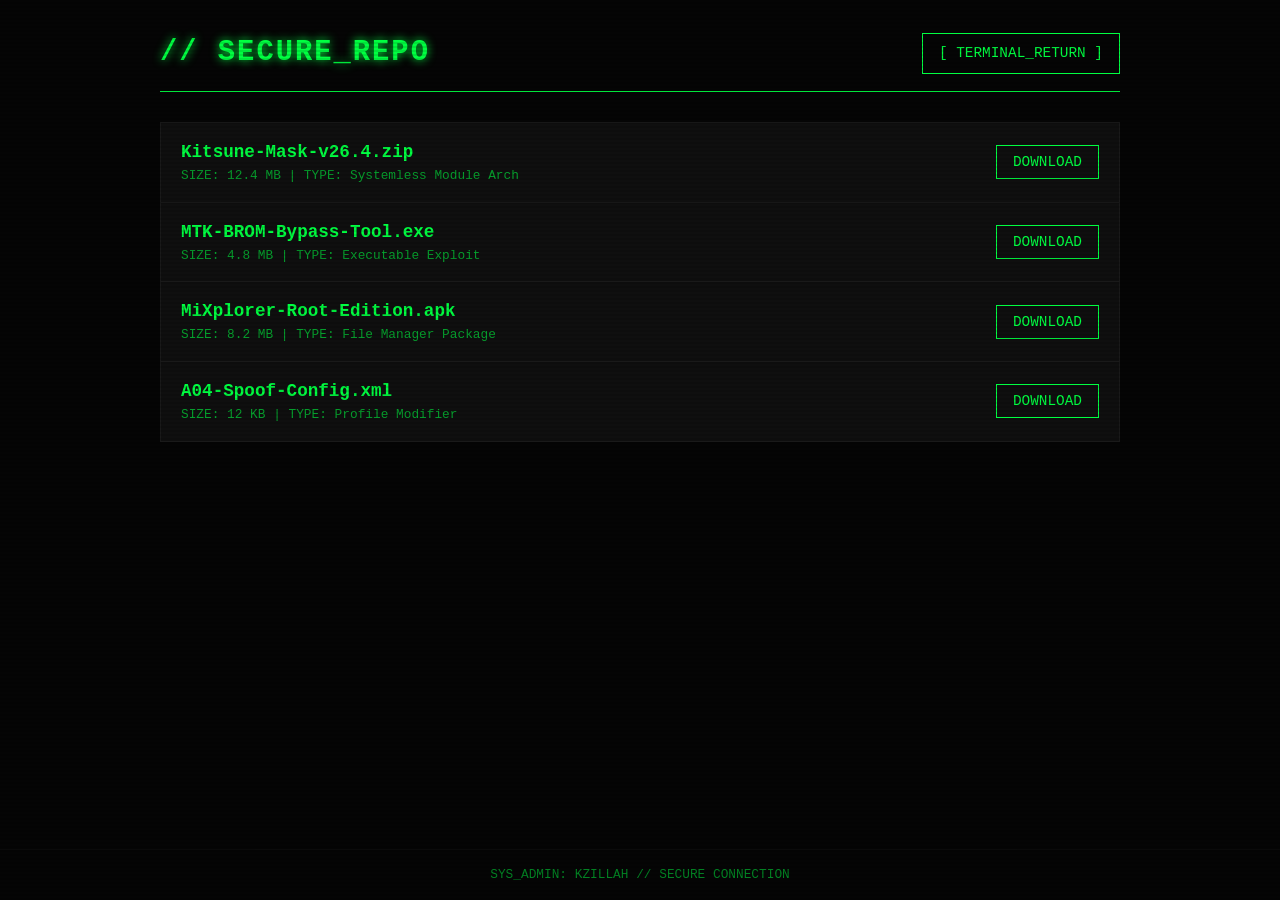
==== pages/downloads.html @ b536eb62 "Create downloads.html" ====
<!DOCTYPE html>
<html lang="en">
<head>
    <meta charset="UTF-8">
    <meta name="viewport" content="width=device-width, initial-scale=1.0">
    <title>3ZCOD3 - File Repository</title>
    <link rel="stylesheet" href="../assets/style.css">
</head>
<body>
    <div class="crt-overlay"></div>
    <div class="page-container">
        <header>
            <h1>// SECURE_REPO</h1>
            <a href="../index.html" class="nav-btn">[ TERMINAL_RETURN ]</a>
        </header>

        <div class="file-explorer">
            <div class="file-row">
                <div class="file-info">
                    <span class="file-name">Kitsune-Mask-v26.4.zip</span>
                    <span class="file-meta">SIZE: 12.4 MB | TYPE: Systemless Module Arch</span>
                </div>
                <button class="action-btn">DOWNLOAD</button>
            </div>
            <div class="file-row">
                <div class="file-info">
                    <span class="file-name">MTK-BROM-Bypass-Tool.exe</span>
                    <span class="file-meta">SIZE: 4.8 MB | TYPE: Executable Exploit</span>
                </div>
                <button class="action-btn">DOWNLOAD</button>
            </div>
            <div class="file-row">
                <div class="file-info">
                    <span class="file-name">MiXplorer-Root-Edition.apk</span>
                    <span class="file-meta">SIZE: 8.2 MB | TYPE: File Manager Package</span>
                </div>
                <button class="action-btn">DOWNLOAD</button>
            </div>
            <div class="file-row">
                <div class="file-info">
                    <span class="file-name">A04-Spoof-Config.xml</span>
                    <span class="file-meta">SIZE: 12 KB | TYPE: Profile Modifier</span>
                </div>
                <button class="action-btn">DOWNLOAD</button>
            </div>
        </div>
    </div>
    <footer>SYS_ADMIN: KZILLAH // SECURE CONNECTION</footer>
    <script src="../scripts/script.js"></script>
</body>
</html>
---- assets/style.css ----
:root {
    --neon-primary: #00ff41;
    --neon-hover: #00cc33;
    --dark-bg: #050505;
    --panel-bg: #0f0f0f;
    --border-color: #1a1a1a;
    --glow: 0 0 10px var(--neon-primary);
    --font-mono: 'Consolas', 'Courier New', monospace;
}

* {
    box-sizing: border-box;
    margin: 0;
    padding: 0;
}

body {
    background-color: var(--dark-bg);
    color: var(--neon-primary);
    font-family: var(--font-mono);
    line-height: 1.6;
    min-height: 100vh;
    display: flex;
    flex-direction: column;
}

/* CRT Scanline Effect */
.crt-overlay {
    position: fixed;
    top: 0; left: 0; width: 100vw; height: 100vh;
    background: linear-gradient(rgba(18, 16, 16, 0) 50%, rgba(0, 0, 0, 0.25) 50%);
    background-size: 100% 4px;
    z-index: 9999;
    pointer-events: none;
    opacity: 0.4;
}

/* --- TERMINAL STYLES --- */
.terminal-body {
    padding: 20px;
    justify-content: center;
}

#terminal-container {
    max-width: 800px;
    width: 100%;
    margin: 0 auto;
    flex-grow: 1;
}

#terminal-output p {
    margin-bottom: 5px;
    word-wrap: break-word;
}

.system-msg { opacity: 0.8; }
.highlight { font-weight: bold; text-shadow: var(--glow); }

.input-line {
    display: flex;
    align-items: center;
    margin-top: 10px;
}

.prompt {
    margin-right: 10px;
    color: #fff;
}

#terminal-input {
    background: transparent;
    border: none;
    color: var(--neon-primary);
    font-family: var(--font-mono);
    font-size: 1rem;
    flex-grow: 1;
    outline: none;
    text-shadow: var(--glow);
}

/* --- SUBPAGE STYLES --- */
.page-container {
    max-width: 1000px;
    width: 100%;
    margin: 0 auto;
    padding: 30px 20px;
    flex-grow: 1;
}

header {
    display: flex;
    justify-content: space-between;
    align-items: center;
    border-bottom: 1px solid var(--neon-primary);
    padding-bottom: 15px;
    margin-bottom: 30px;
}

h1 {
    font-size: 1.8rem;
    text-shadow: var(--glow);
    text-transform: uppercase;
    letter-spacing: 2px;
}

.nav-btn, .action-btn {
    background: transparent;
    color: var(--neon-primary);
    border: 1px solid var(--neon-primary);
    padding: 8px 16px;
    text-decoration: none;
    cursor: pointer;
    font-family: var(--font-mono);
    font-size: 0.9rem;
    transition: all 0.3s ease;
    text-transform: uppercase;
}

.nav-btn:hover, .action-btn:hover {
    background: var(--neon-primary);
    color: var(--dark-bg);
    box-shadow: var(--glow);
}

/* Cards */
.card-grid {
    display: grid;
    grid-template-columns: repeat(auto-fit, minmax(300px, 1fr));
    gap: 20px;
}

.card {
    background: var(--panel-bg);
    border: 1px solid var(--border-color);
    padding: 20px;
    transition: all 0.3s ease;
}

.card:hover {
    border-color: var(--neon-primary);
    box-shadow: var(--glow);
    transform: translateY(-2px);
}

.card h2 {
    font-size: 1.2rem;
    margin-bottom: 10px;
    color: #fff;
}

.card p {
    font-size: 0.9rem;
    opacity: 0.8;
    margin-bottom: 20px;
}

/* File Explorer */
.file-explorer {
    background: var(--panel-bg);
    border: 1px solid var(--border-color);
}

.file-row {
    display: flex;
    justify-content: space-between;
    align-items: center;
    padding: 15px 20px;
    border-bottom: 1px solid var(--border-color);
    transition: background 0.2s;
}

.file-row:last-child {
    border-bottom: none;
}

.file-row:hover {
    background: #111;
    border-left: 3px solid var(--neon-primary);
}

.file-info span {
    display: block;
}

.file-name {
    font-weight: bold;
    font-size: 1.1rem;
}

.file-meta {
    font-size: 0.8rem;
    opacity: 0.6;
}

footer {
    text-align: center;
    padding: 15px;
    font-size: 0.8rem;
    opacity: 0.5;
    border-top: 1px solid #111;
    margin-top: auto;
}

@media (max-width: 600px) {
    header { flex-direction: column; gap: 15px; text-align: center; }
    .file-row { flex-direction: column; gap: 15px; align-items: flex-start; }
}
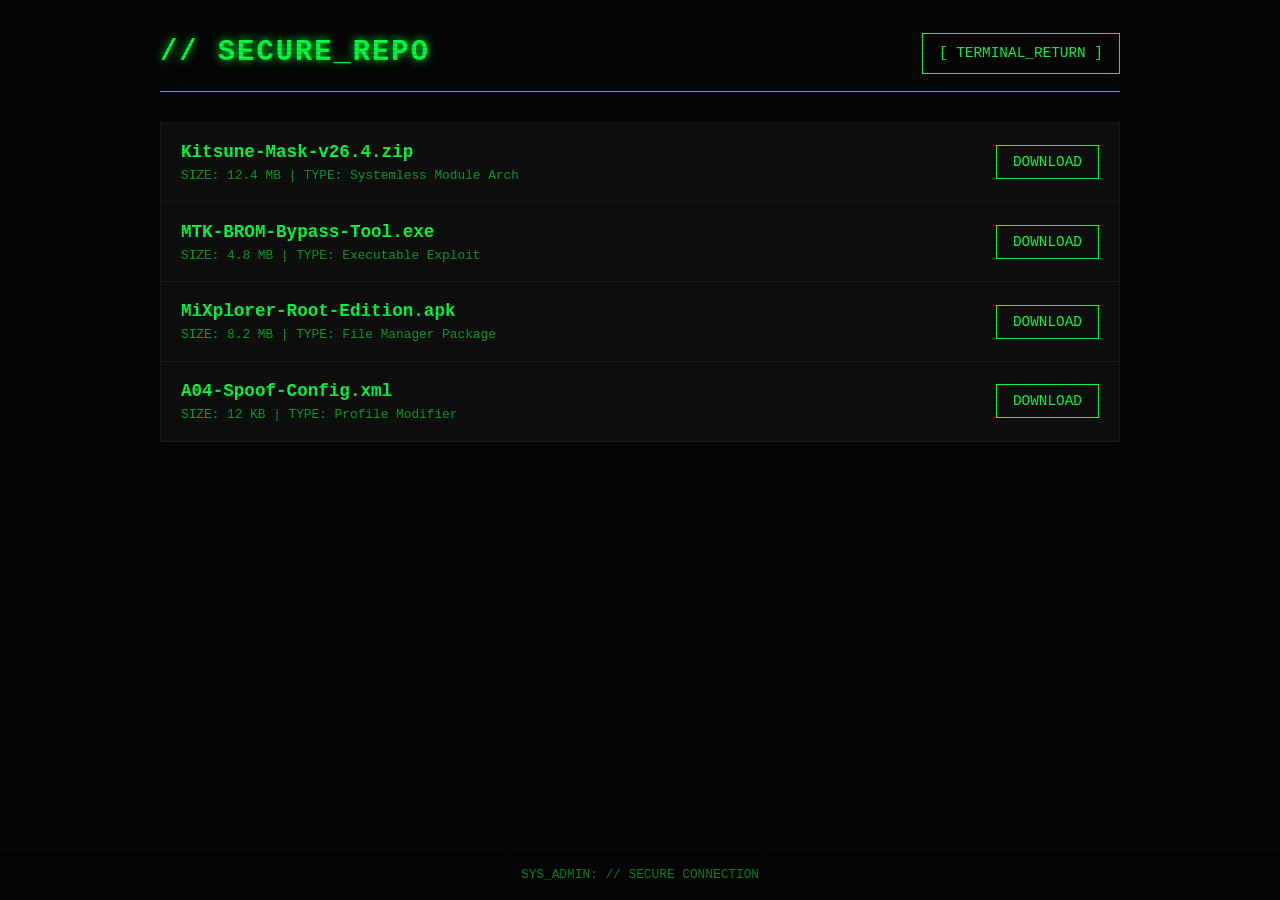
==== commit 27d20949: "Update downloads.html" ====
--- a/pages/downloads.html
+++ b/pages/downloads.html
@@ -45,7 +45,7 @@
             </div>
         </div>
     </div>
-    <footer>SYS_ADMIN: KZILLAH // SECURE CONNECTION</footer>
+    <footer>SYS_ADMIN: // SECURE CONNECTION</footer>
     <script src="../scripts/script.js"></script>
 </body>
 </html>
